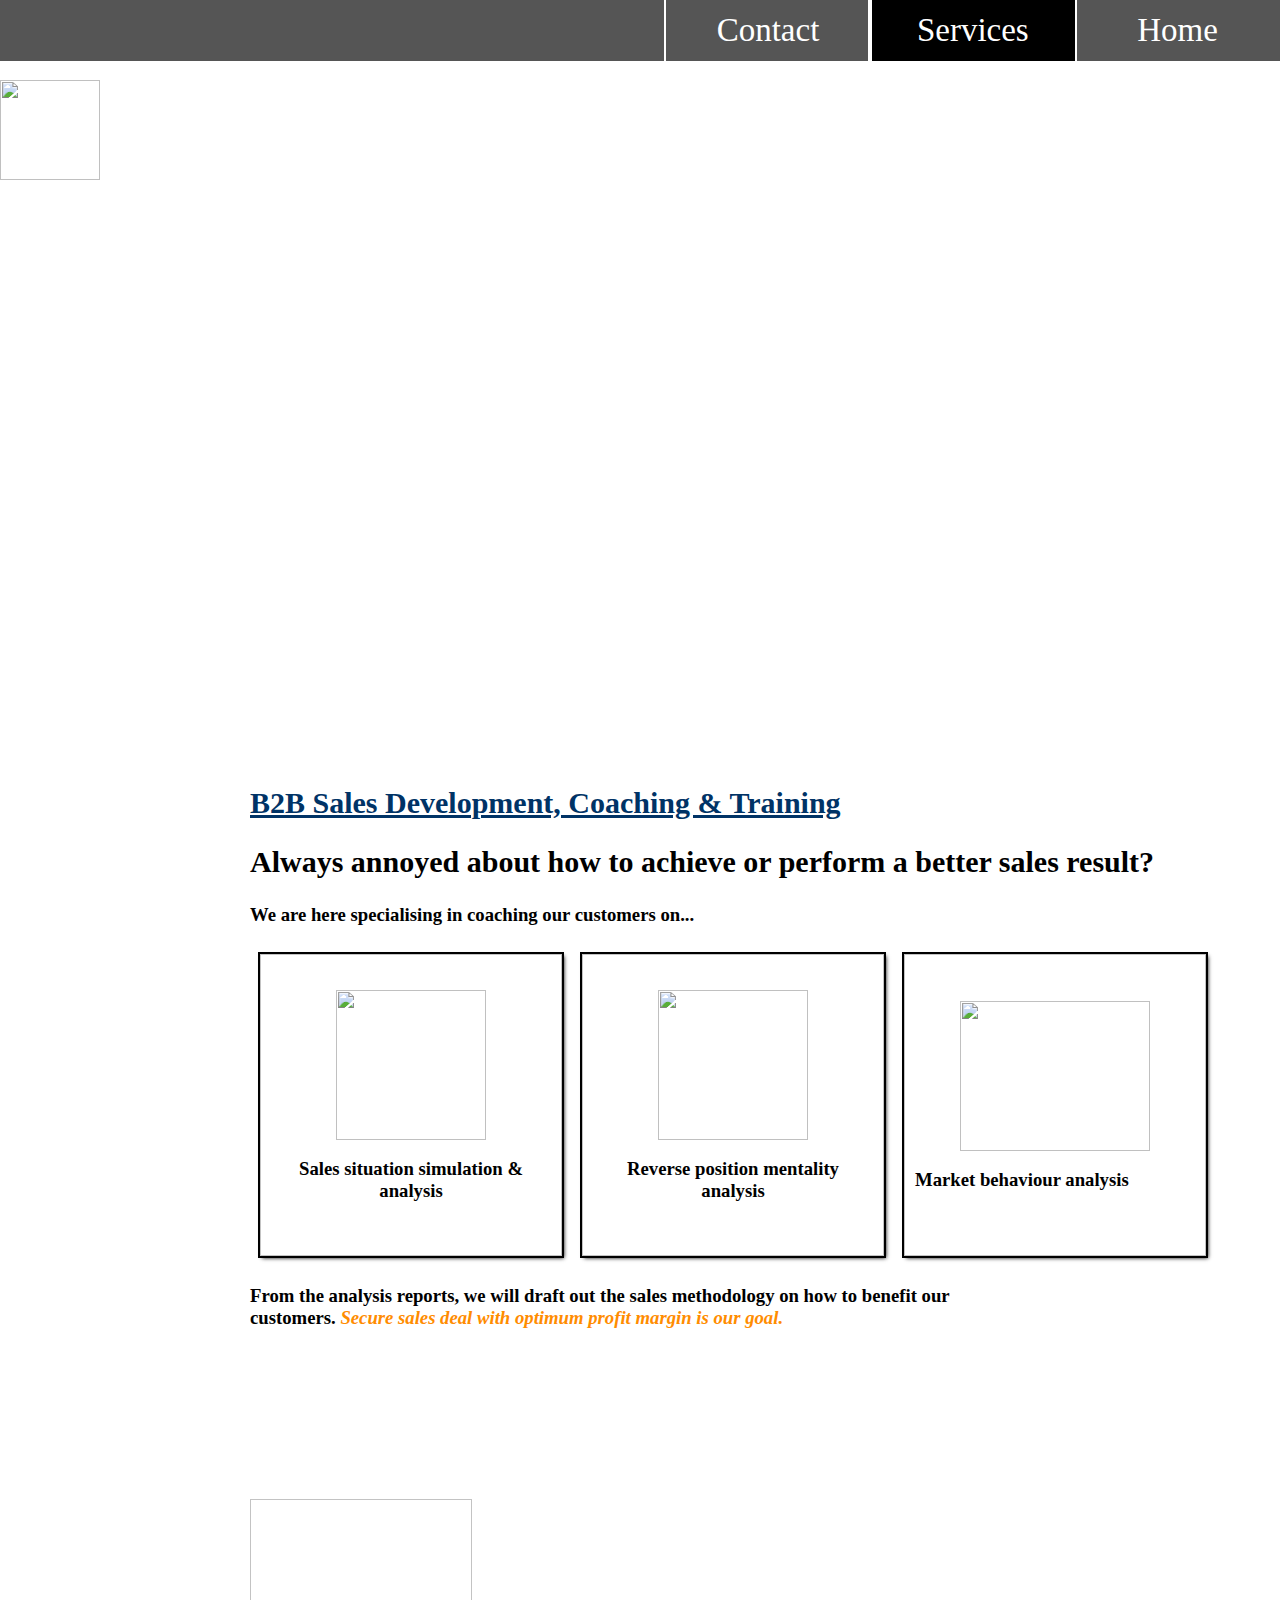
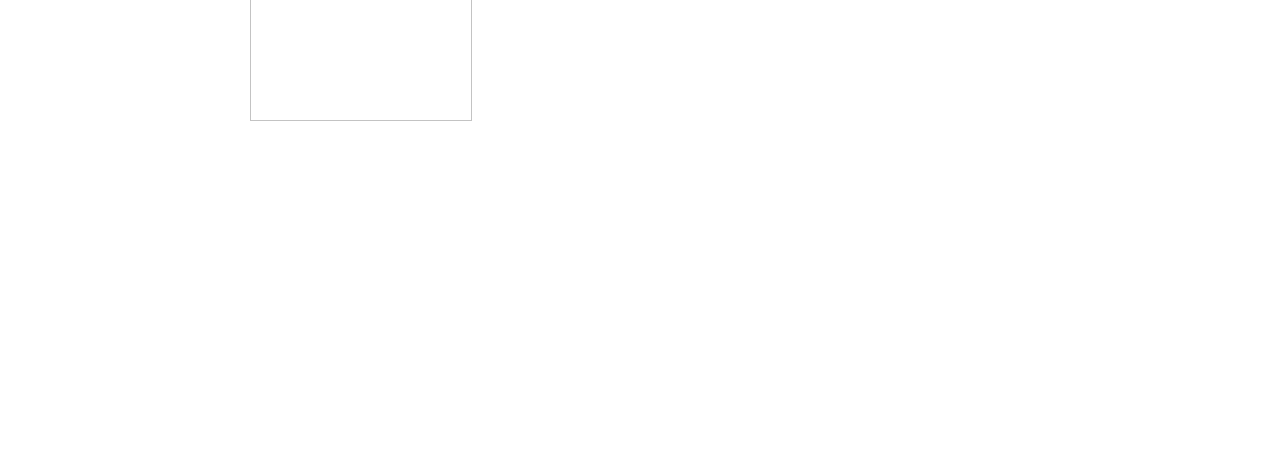
==== services.html @ 87234d86 "Add files via upload" ====
<! Doctype html>
<html>
<head>
<title>C&I Consulting and Services</title>
<meta name="viewport" content="width=device-width, initial-scale=1">
<link rel="stylesheet" type="text/css" href="style.css">
</head>

<body>

<div class="icon-bar">
  <a href="website testing.html">Home</a> 
  <a class="active" href="services.html">Services</a> 
  <a href="contact.html">Contact</a>
</div>

<div class="parallax"><h1><br>Services</h1>
<div class="wavehandgif"><img src="waving hands.gif" width="100px" align="right"></div></div>

<div class="b2b"><h2 style="margin-left: 250px; color: #003366;"><u><b>B2B Sales Development, Coaching & Training</b></u></h2>
<h2 style="margin-left: 250px"> Always annoyed about how to achieve or perform a better sales result?</h2>
<h3 style="margin-left: 250px"> We are here specialising in coaching our customers on...</h3>

<div class="services">
<div class="service1"><img src="sales icon.jpg" width="150px" height="150px"><br>
<h3> Sales situation simulation & analysis</h3></div>

<div class="service1"><img src="mentality icon.png" width="150px" height="150px"><br>
<h3> Reverse position mentality analysis</h3></div>

<div class="service1"><img src="market icon.png" width="190px" height="150px"><br>
<h3>Market behaviour analysis</h3></div></div>

<h3 style="margin-left: 250px; margin-right: 250px;">From the analysis reports, we will draft out the sales methodology on how to benefit
our customers. <i style="color: #ff8c00">Secure sales deal with optimum profit margin is our goal.</i></h3></div>

<div class="service3rdpart">
<br>
<h3 style="color: #ffffff; margin-left: 250px; margin-right: 250px;">A lifestyle training & coaching approach will be conducted for various type of sales
personnel, such as Gen X, Gen Y, and the Millennial generation youngsters. </h3>
<div class="softskilldev"><h2>Soft Skill Development</h2></div>
<div class="softskillexp"><h3>Having headache about your employees' soft skills, such
as verbal communication skills, business writing communication skills, effective corporate
communication skills especially to senior management, boards of directors?</h3>
<h3>C&I Consulting & Services will share the practical approach customised to each individual of the organizations.</h3>
</div>
</div>


</body>
</html>
---- style.css ----
body 
{ margin: 0}

.icon-bar 
{ width: 100%;
  background-color: #555;
  overflow: auto;
}

.icon-bar a {
  float: right;
  width: 16%;
  text-align: center;
  padding: 12px 0;
  transition: all 0.3s ease;
  color: #ffffff;
  font-size: 33px;
  font-family: "Trebuchet MS"
}

.icon-bar a:hover {
  background-color: #152238;
}

.active {
  background-color: #000000;
}
	
.parallax {
  /* The image used */
  background-image: url("main background 1 edited.jpg");

  /* Set a specific height */
  min-height: 700px; 

  /* Create the parallax scrolling effect */
  background-attachment: fixed;
  background-position: center;
  background-repeat: no-repeat;
  background-size: cover;
  
  text-align: center;
  vertical-align: middle;
}

h1
{ margin-left: auto;
  margin-right: auto;
  margin-top: auto;
  margin-bottom: auto;
  text-align: center;
  font-size: 180px;
  color: #ffffff;
}

h2
{font-size: 30px;}

h1,h2,h3,h4,h5,h6
{font-family: "Trebuchet MS";}

br
{ font-size: 70px;}

a
{ text-decoration: none;
  outline: 2px solid;
padding: 5px 5px;}

.button 
{ text-decoration: none;
  outline: 2px solid;
  padding: 5px 5px;
background-color #ffffff;}

.button:hover 
{ background-color: #dee5f2;}

.button:active 
{ background-color: #dee5f2;
transform: translateY(4px);}

table
{ margin-left: 90px;
  margin-right: auto;
  
  width:600px;
  border:0;}
  
table,td
{ border: 0;
border-spacing: 0px;}

.introduction
{ background-image: url("introduction background.jpg");
  min-height: 410px; 
  margin-top: 0;
  /* Create the parallax scrolling effect */
  background-attachment: fixed ;
  background-position: center;
  background-repeat: no-repeat;
  background-size: cover;
  text-align: center;
  color: #ff8c00;
}

.introexplanation
{ color: #ffffff;
  width: 1000px;
  margin-left: 250px;
  margin-right: 250px;
  border-left: solid 2px #ffffff;
  border-right: solid 2px #ffffff;
  
} 

.arrow {
  border: solid white;
  border-width: 0 3px 3px 0;
  display: inline-block;
  padding: 3px;
}

.right
{  transform: rotate(-45deg);
  -webkit-transform: rotate(-45deg);
}

.visionandmission
{ width: 300px;
  height: 300px;
  border: 1px solid #152238;
  padding: 10px;
  outline: 2px solid;
  display: flex;
  flex-wrap: wrap;
  align-content: center;
  float: left;
  margin-left: 250px;
  margin-top: 100px;
box-shadow: 2px 2px 4px #152238;}
  
.visionexplanation
{ float: right;
  margin-right: 250px;
  margin-top: 100px;
  width: 600px;
height: 300px;}
  
 

.parallax2
{background-color: #ffffff;
}

.parallax3
{ background-image: url("main background 2 edited.jpg");
  color: #ffffff;
  padding-top: 50px;}

.parallax2,.parallax3
{min-height: 500px;
background-attachment: fixed;
background-position: center;
background-repeat: no-repeat;
background-size: cover;}

.parallax3explanation
{ margin-left: 250px;
  margin-right: 250px;
  align-content: center;
}

.serviceparallax 
{ background-image: url("main background 1 dited.jpg");
  min-height: 700px; 
  background-attachment: fixed;
  background-position: center;
  background-repeat: no-repeat;
  background-size: cover;
  text-align: center;
  vertical-align: middle;
}

.b2b
{ background-color: #ffffff;}

.wavehandgif
{ overflow: hidden;
  position: fixed;
  top: 80px;
}


.services
{ box-sizing: border-box;
  content: "";
  clear: both;
  display: table;
  margin-left: 250px;}

.service1
{ width: 280px;
  height: 280px;
  border: 1px solid #c3c3c3;
  padding: 10px;
  outline: 2px solid;
  display: flex;
  flex-wrap: wrap;
  align-content: center;
  float: left;
  text-align: center;
  margin: 10px;
  box-shadow: 2px 2px 4px #000000;}
  
.service3rdpart
{ background-image: url("services background 2 edited.jpg");
  background-attachment: fixed;
  background-position: center;
  background-repeat: no-repeat;
  background-size: cover;
  min-height: 500px;
  margin-top: 40px;
  color: #ffffff;}

.softskilldev
{ width: 200px;
  height: 200px;
  border: 1px solid #c3c3c3;
  padding: 10px;
  outline: 2px solid;
  display: flex;
  flex-wrap: wrap;
  align-content: center;
  float: left;
  margin-top: 30px;
  margin-left: 250px;
  }
  
.softskillexp
{ float: right;
  margin-top: 45px;
  margin-right: 400px;
  margin-left: 20px;
  width: 600px;
  height: 300px;
  }
  
.socialicons
{ width: 900px;
  height: 500px;
  border: 1px solid #dee5f2;
  background-color: #dee5f2;
  padding: 10px;
  outline: 2px solid;
  display: flex;
  flex-wrap: wrap;
  align-content: center;
  float: middle;
  margin-top: 30px;
  margin-left: auto;
  margin-right: auto;
  border-radius: 25px;
  opacity: 80%;}

.icon1
{ width: 900px;
align-content: left;}
 
img
{ margin-left: auto;
margin-right: auto;}


/* Turn off parallax scrolling for tablets and phones. Increase the pixels if needed */
@media only screen and (max-device-width: 1366px) {
  .parallax {
    background-attachment: scroll;
  }
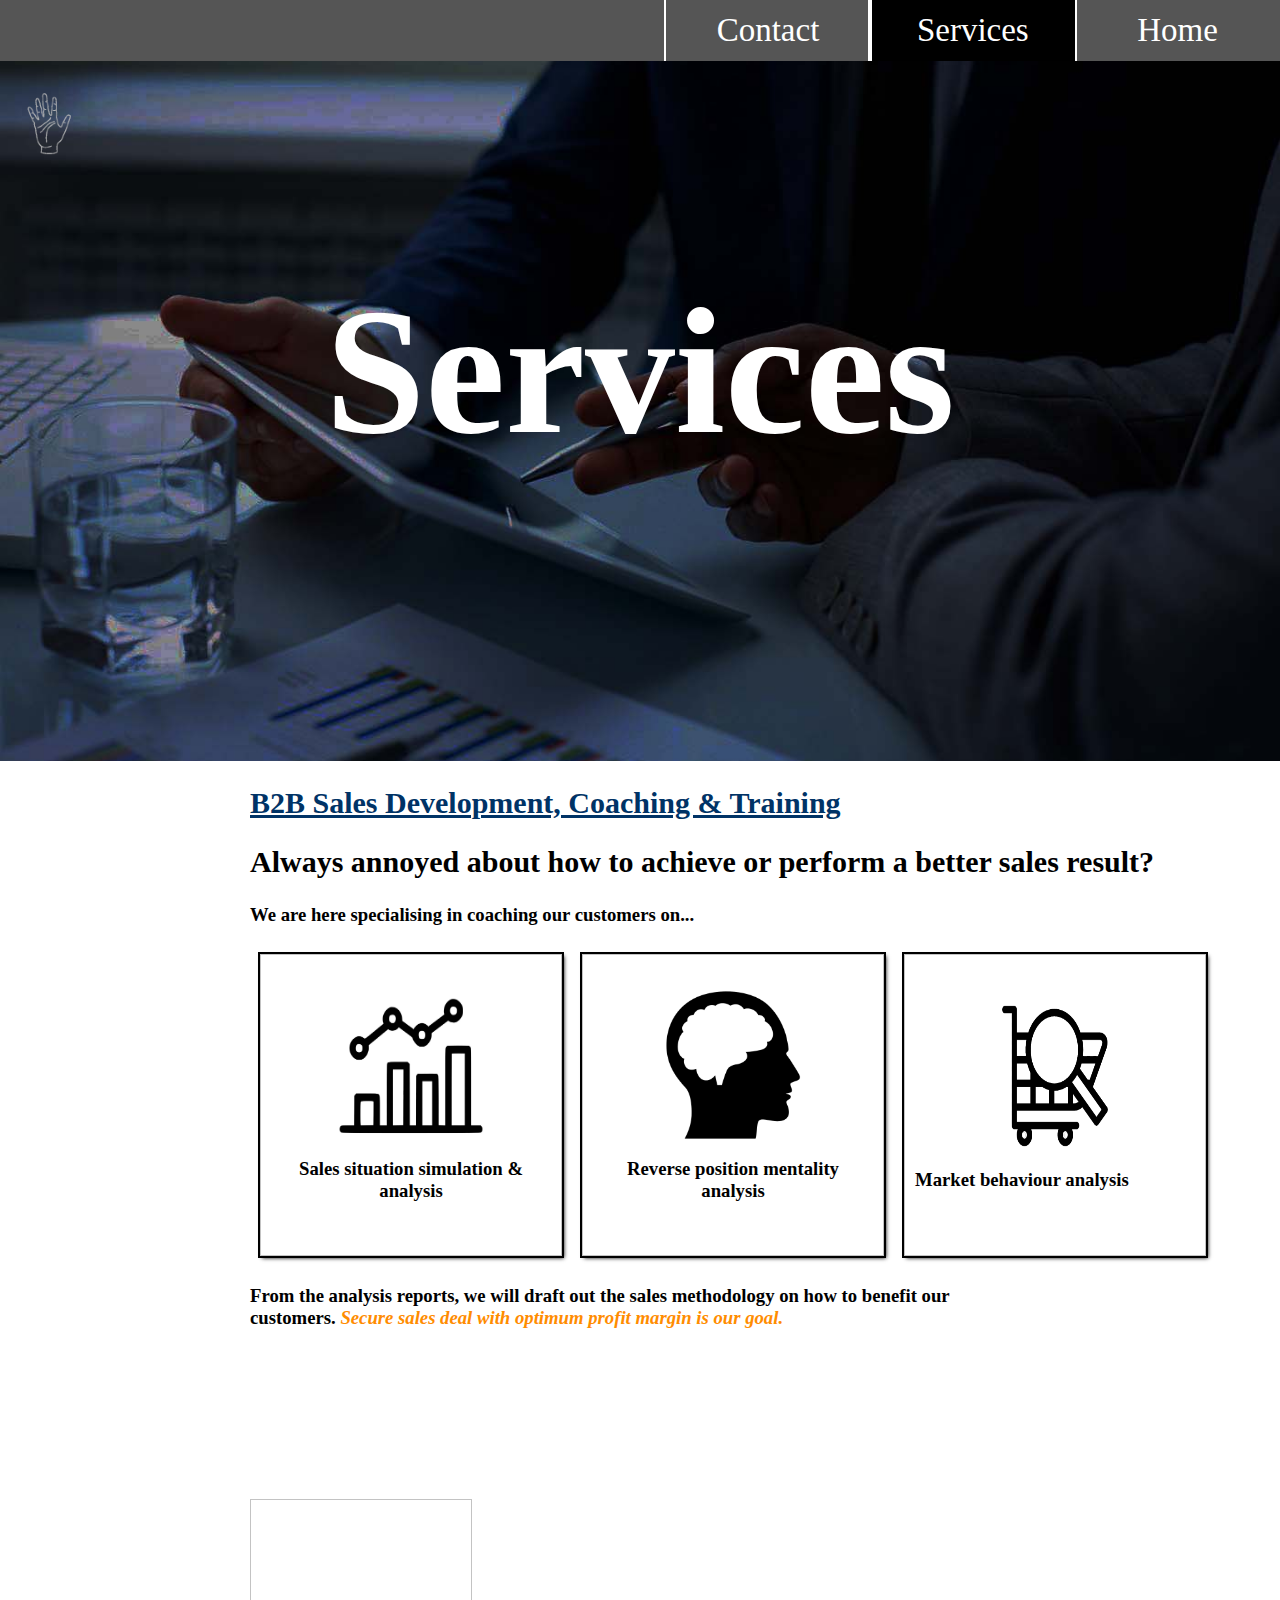
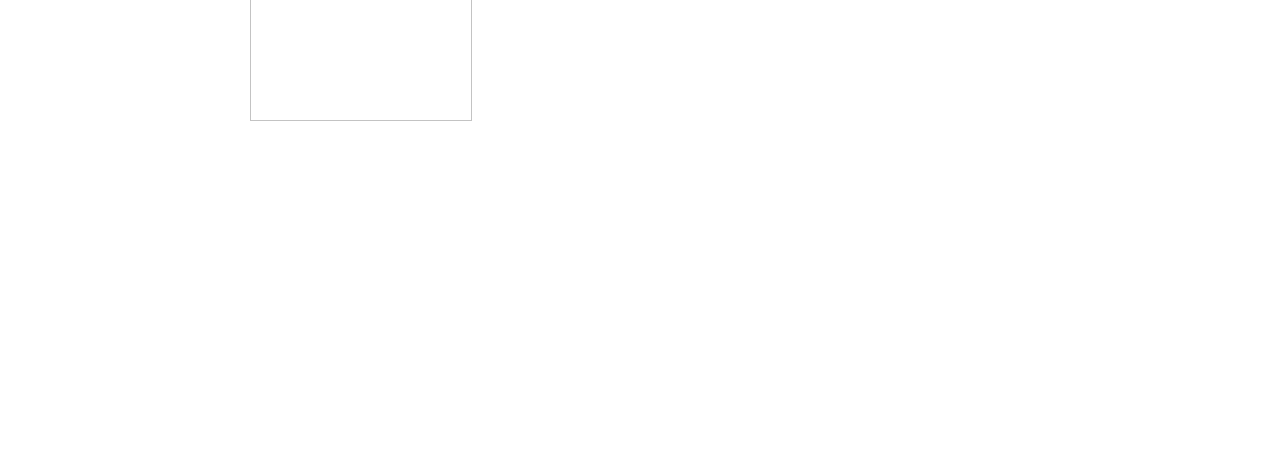
==== commit 5dc3d737: "Add files via upload" ====
--- a/services.html
+++ b/services.html
@@ -9,7 +9,7 @@
 <body>
 
 <div class="icon-bar">
-  <a href="website testing.html">Home</a> 
+  <a href="index.html">Home</a> 
   <a class="active" href="services.html">Services</a> 
   <a href="contact.html">Contact</a>
 </div>
